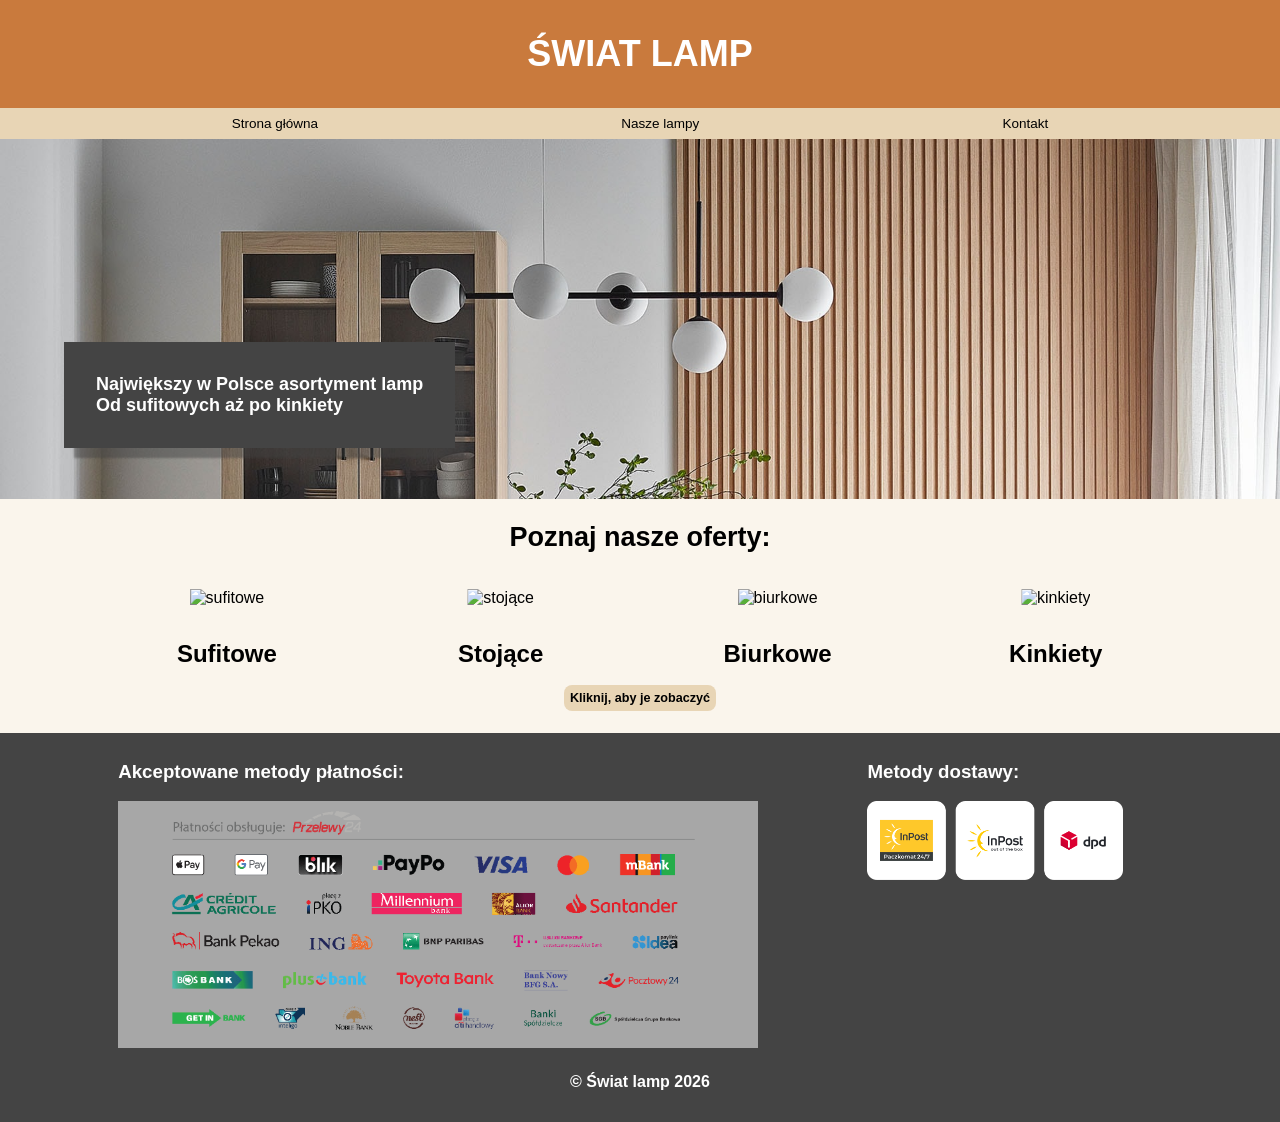
==== index.html @ fd79326d "Add files via upload" ====
<!DOCTYPE html>
<html lang="pl">

<head>
    <meta charset="UTF-8">
    <meta name="viewport" content="width=device-width, initial-scale=1.0">
    <link rel="stylesheet" href="lekcja01.css">
    <link rel="stylesheet" href="colors.css">
    <title>Świat lamp</title>
</head>

<body class="color1">
    <header class="color3">
        <h1>ŚWIAT LAMP</h1>
    </header>

    <nav class="color2">
        <ul>
            <li><a href="index.html">Strona główna</a></li>
            <li><a href="lampy.html">Nasze lampy</a></li>
            <li><a href="kontakt.html">Kontakt</a></li>
        </ul>
    </nav>

    <main>
        <section class="baner">
            <img src="lampa.jpg" alt="baner">
            <h2 class="color4">Największy w Polsce asortyment lamp<br>Od sufitowych aż po kinkiety</h2>
        </section>

        <section class="oferty">
            <h1>Poznaj nasze oferty: </h2>
                <div class="kategorie-main">
                    <div class="lampa-nazwa">
                        <img src="sufitowe/lampaSummer.jpg" alt="sufitowe">
                        <h2>Sufitowe</h2>
                    </div>
                    <div class="lampa-nazwa">
                        <img src="stojące/lampaFogo.jpg" alt="stojące">
                        <h2>Stojące</h2>
                    </div>
                    <div class="lampa-nazwa">
                        <img src="biurkowe/lampaPina.jpg" alt="biurkowe">
                        <h2>Biurkowe</h2>
                    </div>
                    <div class="lampa-nazwa">
                        <img src="kinkiety/lampaHoki.jpg" alt="kinkiety">
                        <h2>Kinkiety</h2>
                    </div>
                </div>
                <a href="lampy.html" class="color2">Kliknij, aby je zobaczyć</a>
        </section>
    </main>

    <footer class="color4">
        <div class="platnosci-dostawy">
            <div>
                <h3>Akceptowane metody płatności:</h3>
                <img src="platnosci.png" alt="platnosci" class="platnosc">
            </div>
            <div>
                <h3>Metody dostawy:</h3>
                <img src="formy-dostawy.png" alt="dostawa" class="dostawa">
            </div>
        </div>
        <h4>&copy; Świat lamp 2026</h4>
    </footer>
</body>

</html>
---- lekcja01.css ----
body{
    font-family: Arial;
    margin: 0;
    box-sizing: border-box;
}

header{
    color: white;
    font-weight: bold;
    text-align: center;
    padding: 1vh;
}

header h1{
    font-size: 4vh;
}

nav ul{
    padding: 0.9vh;
    list-style-type: none;
    display: flex;
    flex-direction: row;
    margin: 0;
    justify-content: center;
}

nav ul li{
    display: block;
    text-align: center;
    margin: 0 12%;
    font-size: 1.5vh;
}

nav ul li a{
    text-decoration: none;
    color: black;
}

main{
    text-align: center;
    margin-bottom: 3vh;
}

.sufitowe h1, .stojace h1, .biurkowe h1, .kinkiety h1{
    font-size: 3.5vh;
}
.baner{
    position: relative;
    width: 100%;
    height: 40vh;
    overflow: hidden;
}
.baner img{
    width: 100%;
    height: 40vh;
    object-fit: cover;
    object-position: top;
    display: block;
}

.baner h2{
    position: absolute;
    font-size: 2vh;
    color: white;
    text-align: left;
    bottom: 10%;
    left: 5%;
    padding: 2.5%;
    box-shadow: 10px 10px 2px #4444447b;
}

.oferty h1{
    font-size: 3vh;
}

.kategorie-main, .lampy-zdj{
    display: flex;
    flex-direction: row;
    justify-content: space-evenly;
}

.kategorie-main img, .lampy-zdj img{
    height: 20vh;
    border-radius: 1.5vh;
    padding: 1.5vh;
}

.oferty a, .lampy-zdj a{
    border-radius: 0.9vh;
    padding: 0.7vh;
    text-decoration: none;
    font-size: 1.4vh;
}

.oferty a{
    color: black;
}

.lampy-zdj a{
    color: white;
}

.lampy-zdj h2{
    font-weight: 600;
    margin-top: 0;
}

.oferty a{
    font-weight: bold;
}

.produkt {
    display: flex;
    flex-direction: row;
    align-items: flex-start;
    justify-content: center;
    gap: 5vw;
    width: 80%;
    margin: 5vh auto;
}

.zdjecie {
    width: 40%;
}

.zdjecie img {
    width: 100%;
    height: auto;
    border-radius: 1.5vh;
}

.informacje {
    width: 40%;
    display: flex;
    flex-direction: column;
    text-align: left;
}

.informacje h2 {
    font-size: 4vh;
    margin: 0 0 2vh;
}

.informacje h6{
    font-weight: normal;
}

.cena {
    font-size: 3vh;
    font-weight: bold;
    margin: 0;
}

.informacje button {
    width: fit-content;
    padding: 1.5vh 2vw;
    font-size: 2vh;
    border: none;
    border-radius: 1vh;
    cursor: pointer;
}

.informacje h4{
    font-weight: normal;
}

.specyfikacja {
    margin-top: 4vh;
    width: 100%;
}

.specyfikacja h3 {
    font-size: 2.5vh;
    margin-bottom: 1.5vh;
}

.specyfikacja table {
    width: 100%;
    border-collapse: collapse;
    font-size: 1.8vh;
}

.specyfikacja td {
    padding: 1.2vh;
    border-bottom: 1px solid #ccc;
    text-align: left;
}

.specyfikacja td:first-child {
    font-weight: bold;
    width: 45%;
}

.kontakt {
    width: 80%;
    margin: 5vh auto;
}

.kontakt > h1 {
    text-align: center;
    font-size: 4vh;
    margin-bottom: 5vh;
}

.kontakt-container {
    display: flex;
    justify-content: center;
    gap: 8vw;
}

.dane-kontaktowe,
.formularz {
    width: 40%;
}

.dane-kontaktowe h2,
.formularz h2 {
    font-size: 3vh;
}

.dane-kontaktowe p {
    font-size: 2vh;
}

.dane-kontaktowe h3 {
    margin-top: 4vh;
    font-size: 2.5vh;
}

.formularz form {
    display: flex;
    flex-direction: column;
}

.formularz label {
    font-size: 1.8vh;
    margin-top: 1.5vh;
    margin-bottom: 0.5vh;
}

.formularz input,
.formularz textarea {
    font-family: Arial;
    font-size: 1.8vh;
    padding: 1vh;
    border: 1px solid #aaa;
    border-radius: 0.7vh;
}

.formularz textarea {
    height: 15vh;
    resize: vertical;
}

.formularz button {
    margin-top: 2vh;
    padding: 1.5vh;
    font-size: 1.8vh;
    border: none;
    border-radius: 0.8vh;
    cursor: pointer;
}

footer{
    padding: 1vh;
    font-weight: normal;
    text-align: left;
    color: white;
}

footer .platnosci-dostawy{
    display: flex;
    flex-direction: row;
    justify-content: space-evenly;
}

footer h4{
    text-align: center;
}

footer .platnosc{
    background-color: #ffffff87;
    width: 50vw;
    max-width: 80vh;
}

footer .dostawa{
    padding-right: 3vw;
    width: 20vw;
}
---- colors.css ----
.color1{
    background: #faf5ec;
}

.color2{
    background: #e8d5b5;
}

.color3{
    background: #c97a3d; 
}

.color4{
    background: #444444; 
}
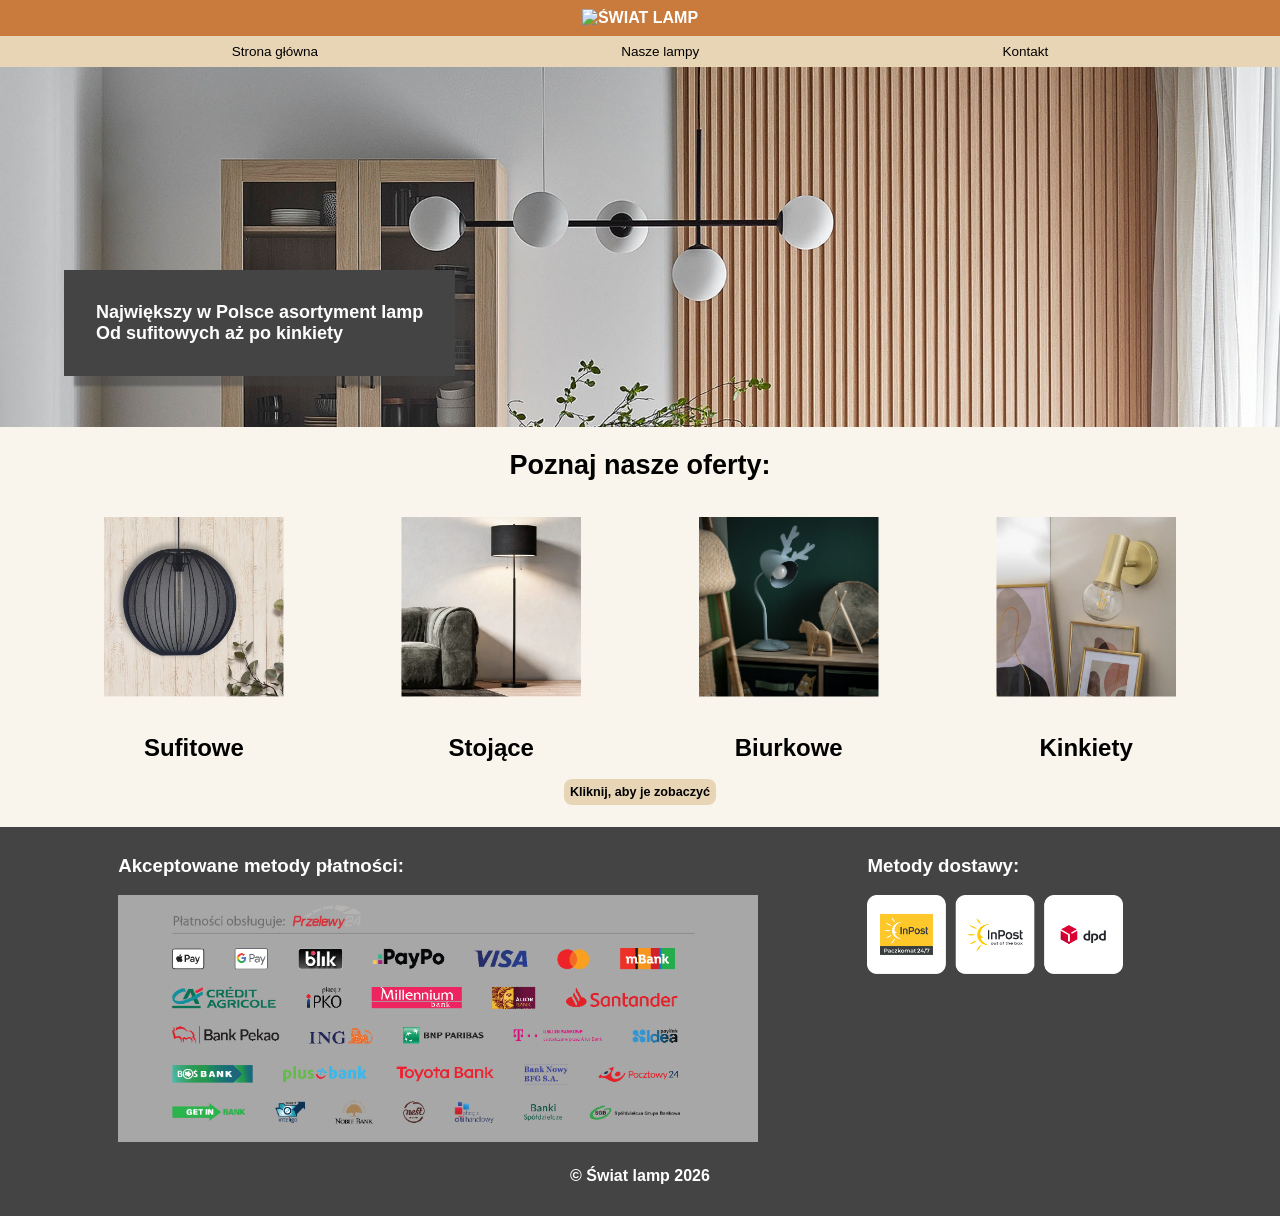
==== commit b1f431e5: "Update index.html" ====
--- a/index.html
+++ b/index.html
@@ -11,7 +11,7 @@
 
 <body class="color1">
     <header class="color3">
-        <h1>ŚWIAT LAMP</h1>
+       <img src="logo.png" alt="ŚWIAT LAMP" class="logo">
     </header>
 
     <nav class="color2">
@@ -67,4 +67,4 @@
     </footer>
 </body>
 
-</html>+</html>
